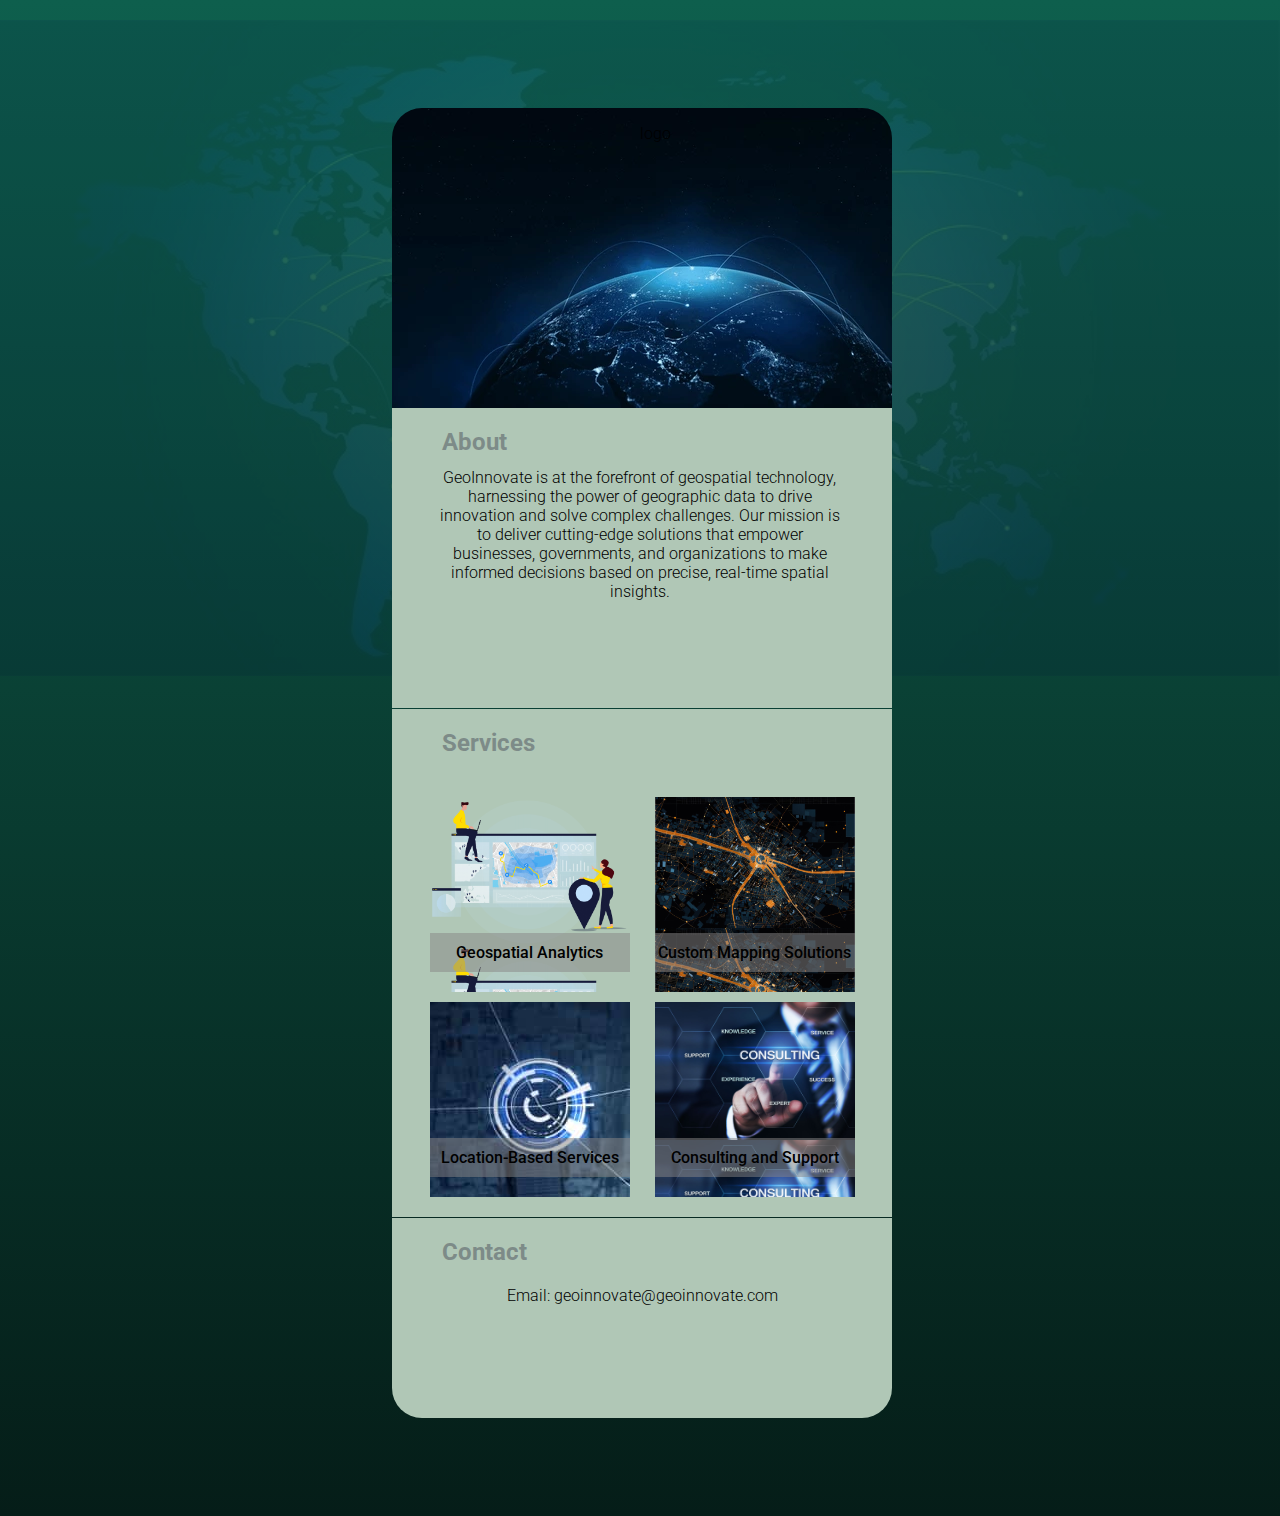
==== index.html @ 24bc4507 "Update and rename info.html to index.html" ====
<!DOCTYPE html>
<html lang="en">
<head>
    <meta charset="UTF-8">
    <meta name="viewport" content="width=device-width, initial-scale=1.0">
    <link rel="preconnect" href="https://fonts.googleapis.com">
<link rel="preconnect" href="https://fonts.gstatic.com" crossorigin>
<link href="https://fonts.googleapis.com/css2?family=Roboto:ital,wght@0,100;0,300;0,400;0,500;0,700;0,900;1,100;1,300;1,400;1,500;1,700;1,900&display=swap" rel="stylesheet">

<link rel="stylesheet" href="info.css">
    <title>Document</title>
    <style>
       
    </style>
</head>
<body>
    <img class="bgimg" src="geospace.jpeg" alt="">
    <nav class="header">
        <img src="menu" alt="">
        <img  class="logo" src="" alt="">
    </nav>
    <div class="maindiv">
        <div class="welcome">
            <p>logo</p>
        </div>
        <div class="about">
            <h2>About</h2>
            <span>
                GeoInnovate is at the forefront of geospatial technology, harnessing the power of geographic data to drive innovation and solve complex challenges. Our mission is to deliver cutting-edge solutions that empower businesses, governments, and organizations to make informed decisions based on precise, real-time spatial insights.
            </span>
        </div>
        <div class="line"></div>
        <div class="servicestab">
            <h2>Services</h2>
        <div class="services">
            
            <div class="geoone">
                <span>Geospatial Analytics</span>
            </div>
            <div class="geotwo">
                <span>Custom Mapping Solutions</span>
            </div>
            <div class="geothree">
                <span>Location-Based Services</span>
            </div>
            <div class="geofour">
                <span>Consulting and Support</span>
            </div>
        </div>
        </div>
        <div class="line"></div>
        <div class="contact">
            <h2>Contact</h2>
            <div>
                <span>Email: geoinnovate@geoinnovate.com</span>  
            </div>
            
        </div>
        
    </div>
    <div class="footer">

    </div>
</body>
</html>
---- info.css ----
body{
  font-family: "Roboto", sans-serif;
font-weight: 300;
font-style: normal;
  height: 1500px;
  display: flex;
  align-items: center;
  justify-content: center;
  background:linear-gradient(#0e5f4d, #051d18) ;
}
.maindiv{
  border: none;
  border-radius: 30px;
  height: 1300px;
  width: 500px;
}
.welcome{
  background-image: url(geopic.webp);
  height: 300px;
  width:100%;
  border-radius: 30px 30px 0 0;
  border: none;
}
.welcome p{
  position: absolute;
 color: black;
 
  left: 50%;
}
.about{
  display: flex;
  flex-direction: column;
  position: relative;
  width: 100%;
  height: 300px;
  background-color:rgb(176, 199, 182);
  color: black;
}
.about span{
  position: absolute;
  text-align: center;
  top: 20%;
  width: 80%;
  left: 9.5%;
}
.servicestab{
 display: flex;
 flex-direction: column;
 background-color:rgb(176, 199, 182);
 color: black;
}
h2{
  color: #7d8b88;
  margin-left: 10%;
}
.services{
  width: 100%;
  height: 400px;
  display: grid;
  grid-template-columns:40% 40%;
  row-gap: 10px;
  column-gap: 5%;
  justify-content: center;
  padding-bottom: 20px;
  padding-top: 20px;
  font-weight: 500;
}
.services div{
  border: none;
  position: relative;
}
.geoone{
  background-image: url(geospatial-analysis-visualization-korem.webp);
  background-size: contain;
}
.geotwo{
  background-image: url(Custom\ Mapping\ Solutions.jpg);
  background-size: contain;
}
.geothree{
  background-image: url(Location-Based\ Services.jpg);
}
.geofour{
  background-image: url(consulting.jpg);
  background-size: contain;
}

.bgimg{
  width: 100%;
  position: absolute;
  top: 20px;
  z-index: -1;
  opacity: 0.1;
}
.line{
height: 1px;
width: 50px;
color:rgb(176, 199, 182);
}

.services span{
position: absolute;
bottom: 0;
background-color: rgba(136, 135, 135, 0.514);
left: 0;
right: 0;
bottom: 10%;
top: 70%;
display: flex;
justify-content: center;
align-items: center;
}
.contact{
  width: 100%;
  height: 200px;
  background-color:rgb(176, 199, 182);
  color: black;
  border-radius: 0 0 30px 30px;
  display: flex;
  flex-direction: column;
}
.contact div{
  text-align: center;
}
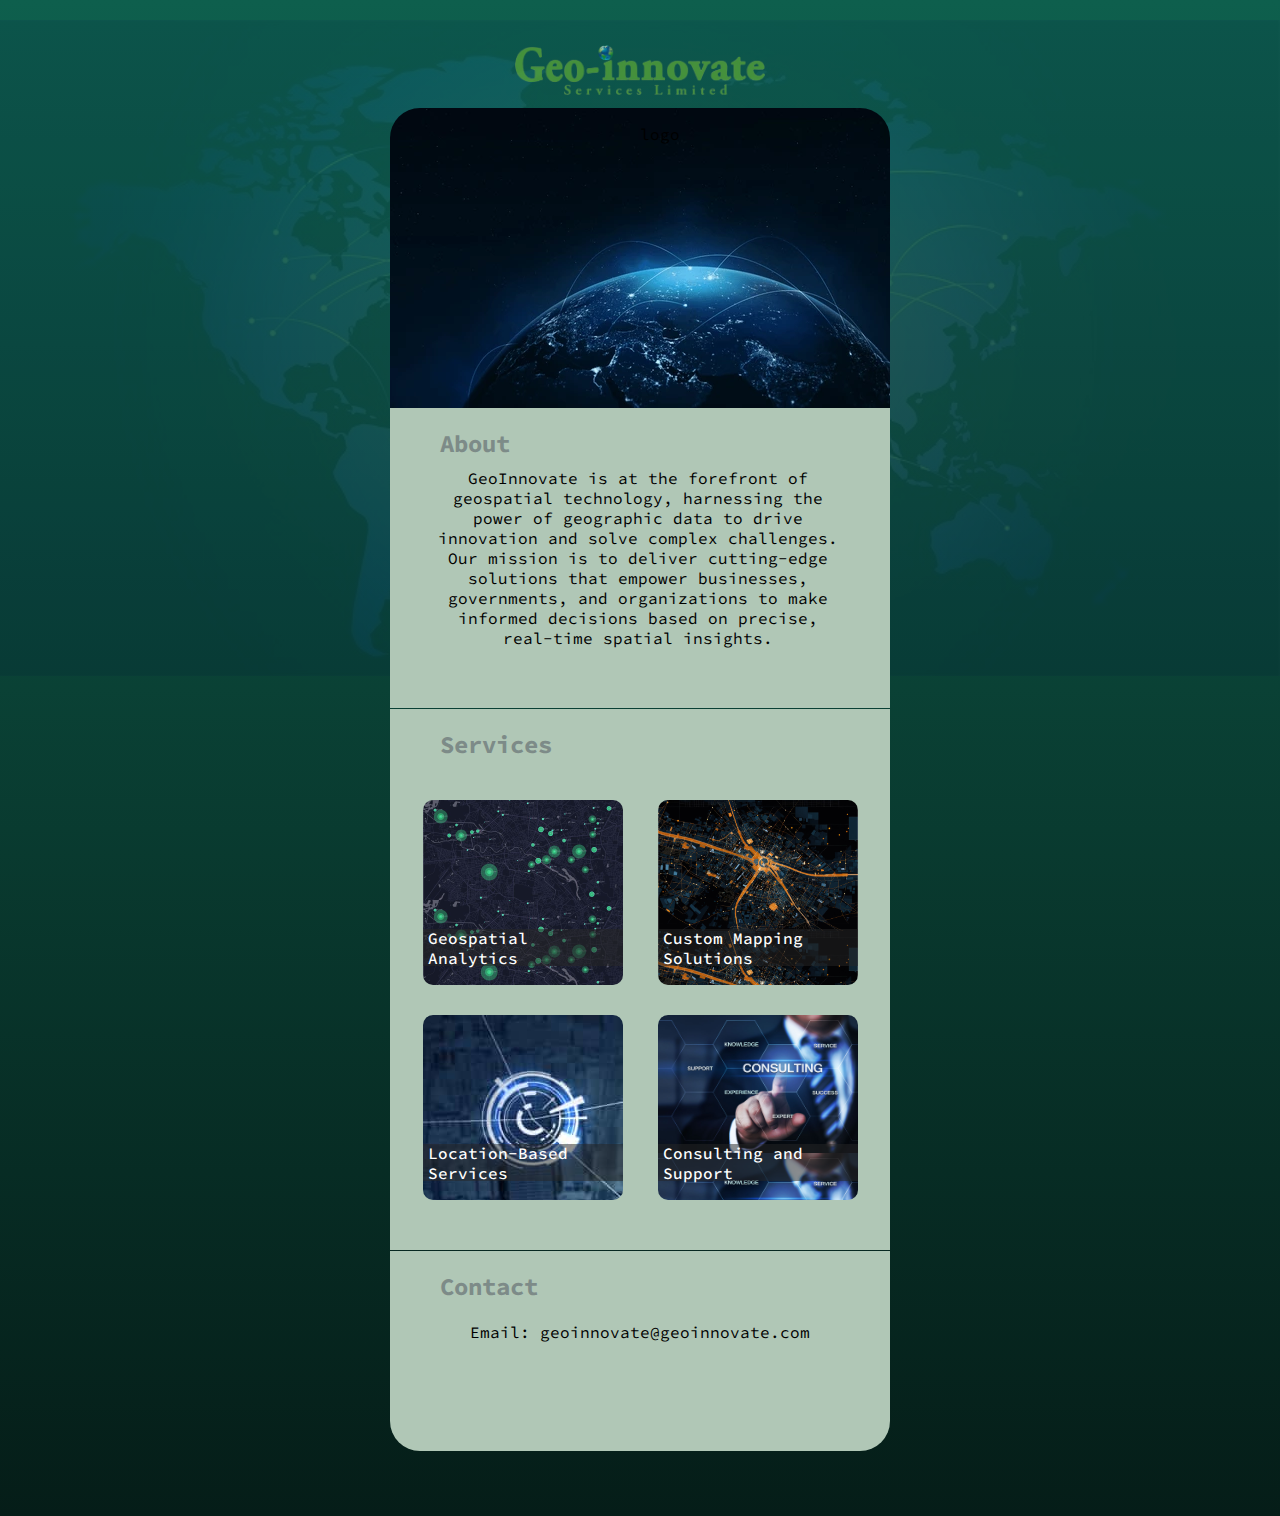
==== commit deaaa0c1: "push" ====
--- a/index.html
+++ b/index.html
@@ -5,8 +5,7 @@
     <meta name="viewport" content="width=device-width, initial-scale=1.0">
     <link rel="preconnect" href="https://fonts.googleapis.com">
 <link rel="preconnect" href="https://fonts.gstatic.com" crossorigin>
-<link href="https://fonts.googleapis.com/css2?family=Roboto:ital,wght@0,100;0,300;0,400;0,500;0,700;0,900;1,100;1,300;1,400;1,500;1,700;1,900&display=swap" rel="stylesheet">
-
+<link href="https://fonts.googleapis.com/css2?family=Source+Code+Pro:ital,wght@0,200..900;1,200..900&display=swap" rel="stylesheet">
 <link rel="stylesheet" href="info.css">
     <title>Document</title>
     <style>
@@ -15,10 +14,9 @@
 </head>
 <body>
     <img class="bgimg" src="geospace.jpeg" alt="">
-    <nav class="header">
-        <img src="menu" alt="">
-        <img  class="logo" src="" alt="">
-    </nav>
+    
+        <img  class="logo" src="logo.png" alt="">
+   
     <div class="maindiv">
         <div class="welcome">
             <p>logo</p>
--- a/info.css
+++ b/info.css
@@ -1,9 +1,11 @@
 body{
-  font-family: "Roboto", sans-serif;
-font-weight: 300;
-font-style: normal;
+  font-family: "Source Code Pro", monospace;
+  font-optical-sizing: auto;
+  font-weight: 400;
+  font-style: normal;
   height: 1500px;
   display: flex;
+  flex-direction: column;
   align-items: center;
   justify-content: center;
   background:linear-gradient(#0e5f4d, #051d18) ;
@@ -47,7 +49,7 @@
  display: flex;
  flex-direction: column;
  background-color:rgb(176, 199, 182);
- color: black;
+ color: white;
 }
 h2{
   color: #7d8b88;
@@ -58,19 +60,22 @@
   height: 400px;
   display: grid;
   grid-template-columns:40% 40%;
-  row-gap: 10px;
-  column-gap: 5%;
+  row-gap: 30px;
+  column-gap: 7%;
   justify-content: center;
-  padding-bottom: 20px;
+  padding-bottom: 50px;
   padding-top: 20px;
   font-weight: 500;
 }
 .services div{
   border: none;
   position: relative;
+  border-radius: 10px;
+  cursor: pointer;
+
 }
 .geoone{
-  background-image: url(geospatial-analysis-visualization-korem.webp);
+  background-image: url(geospatial-analysis.jpg);
   background-size: contain;
 }
 .geotwo{
@@ -101,7 +106,7 @@
 .services span{
 position: absolute;
 bottom: 0;
-background-color: rgba(136, 135, 135, 0.514);
+background-color: rgba(39, 38, 38, 0.514);
 left: 0;
 right: 0;
 bottom: 10%;
@@ -109,6 +114,7 @@
 display: flex;
 justify-content: center;
 align-items: center;
+padding: 5px;
 }
 .contact{
   width: 100%;
@@ -121,4 +127,11 @@
 }
 .contact div{
   text-align: center;
+}
+.logo{
+  width: 250px;
+  background: none;
+  position: absolute;
+  top: 5%;
+  opacity: 0.7;
 }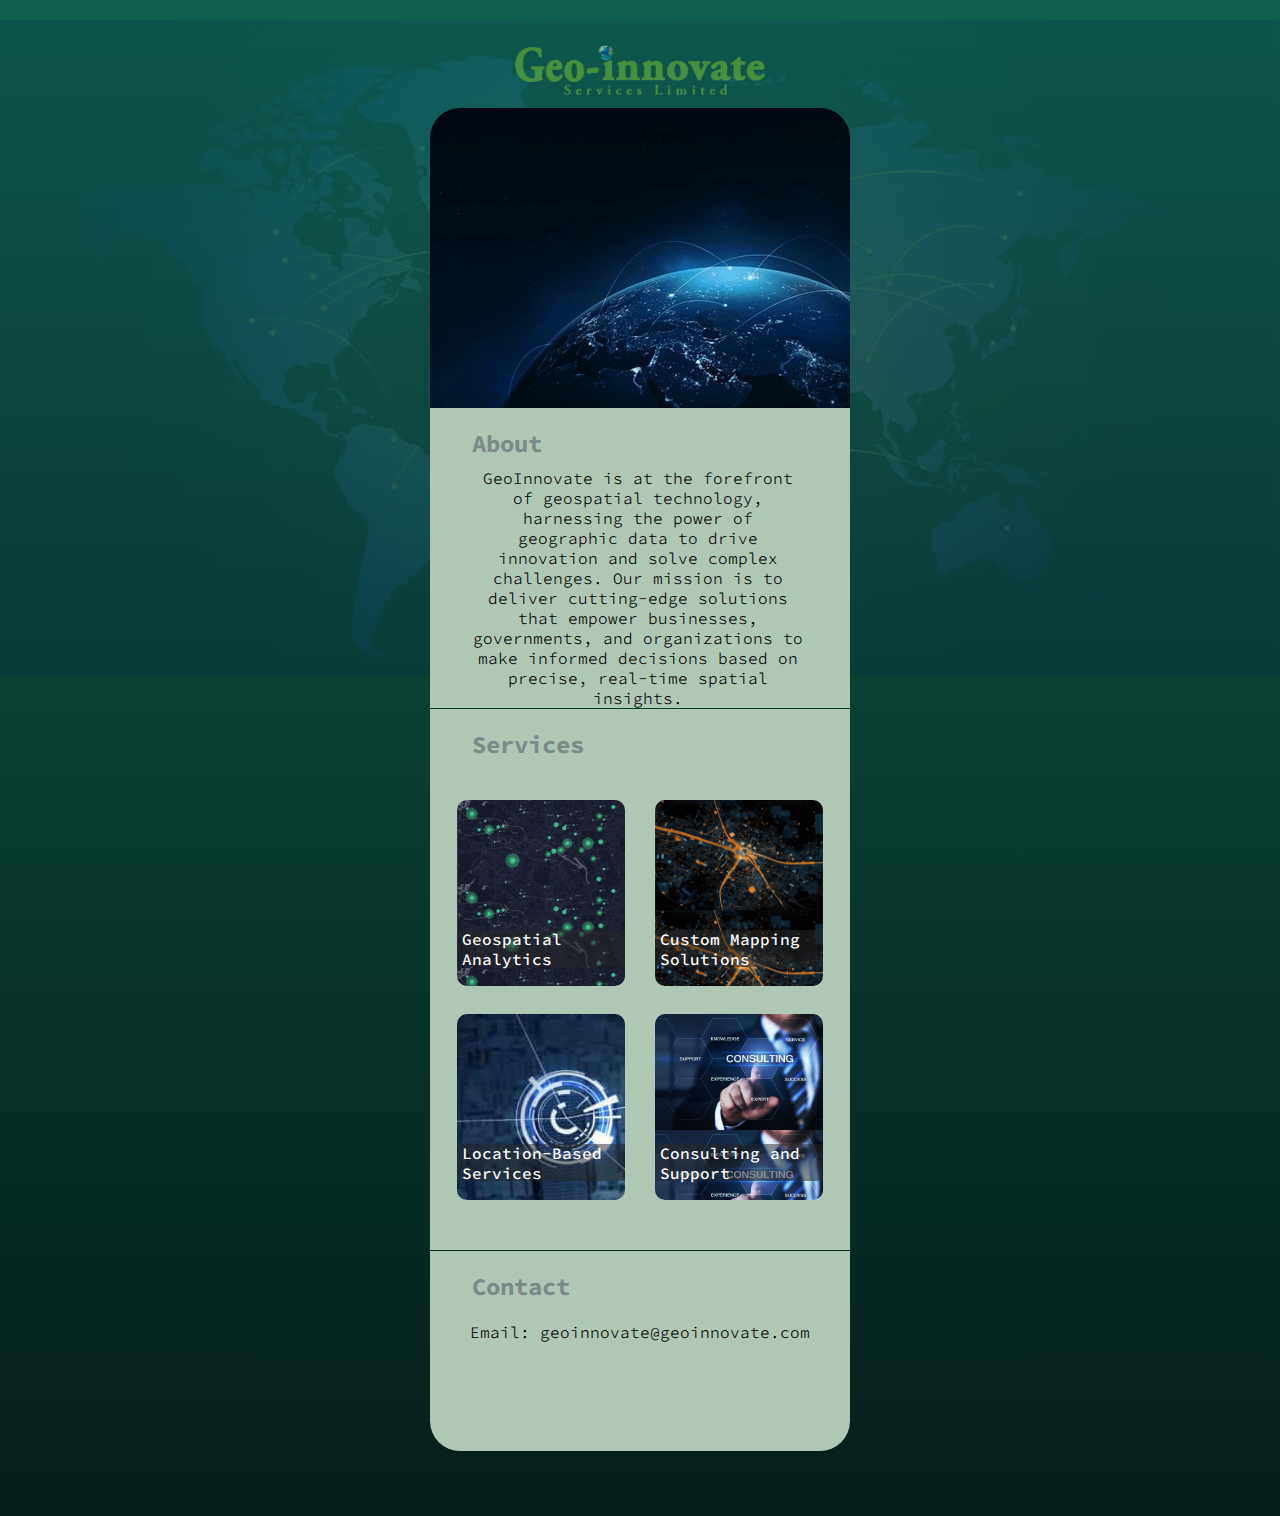
==== commit 2e0d3c15: "push" ====
--- a/index.html
+++ b/index.html
@@ -7,7 +7,7 @@
 <link rel="preconnect" href="https://fonts.gstatic.com" crossorigin>
 <link href="https://fonts.googleapis.com/css2?family=Source+Code+Pro:ital,wght@0,200..900;1,200..900&display=swap" rel="stylesheet">
 <link rel="stylesheet" href="info.css">
-    <title>Document</title>
+    <title>Geoinnovate</title>
     <style>
        
     </style>
--- a/info.css
+++ b/info.css
@@ -1,7 +1,7 @@
 body{
   font-family: "Source Code Pro", monospace;
   font-optical-sizing: auto;
-  font-weight: 400;
+  font-weight: 350;
   font-style: normal;
   height: 1500px;
   display: flex;
@@ -14,7 +14,7 @@
   border: none;
   border-radius: 30px;
   height: 1300px;
-  width: 500px;
+  width: 420px;
 }
 .welcome{
   background-image: url(geopic.webp);
@@ -60,7 +60,7 @@
   height: 400px;
   display: grid;
   grid-template-columns:40% 40%;
-  row-gap: 30px;
+  row-gap: 7%;
   column-gap: 7%;
   justify-content: center;
   padding-bottom: 50px;
@@ -72,7 +72,6 @@
   position: relative;
   border-radius: 10px;
   cursor: pointer;
-
 }
 .geoone{
   background-image: url(geospatial-analysis.jpg);
